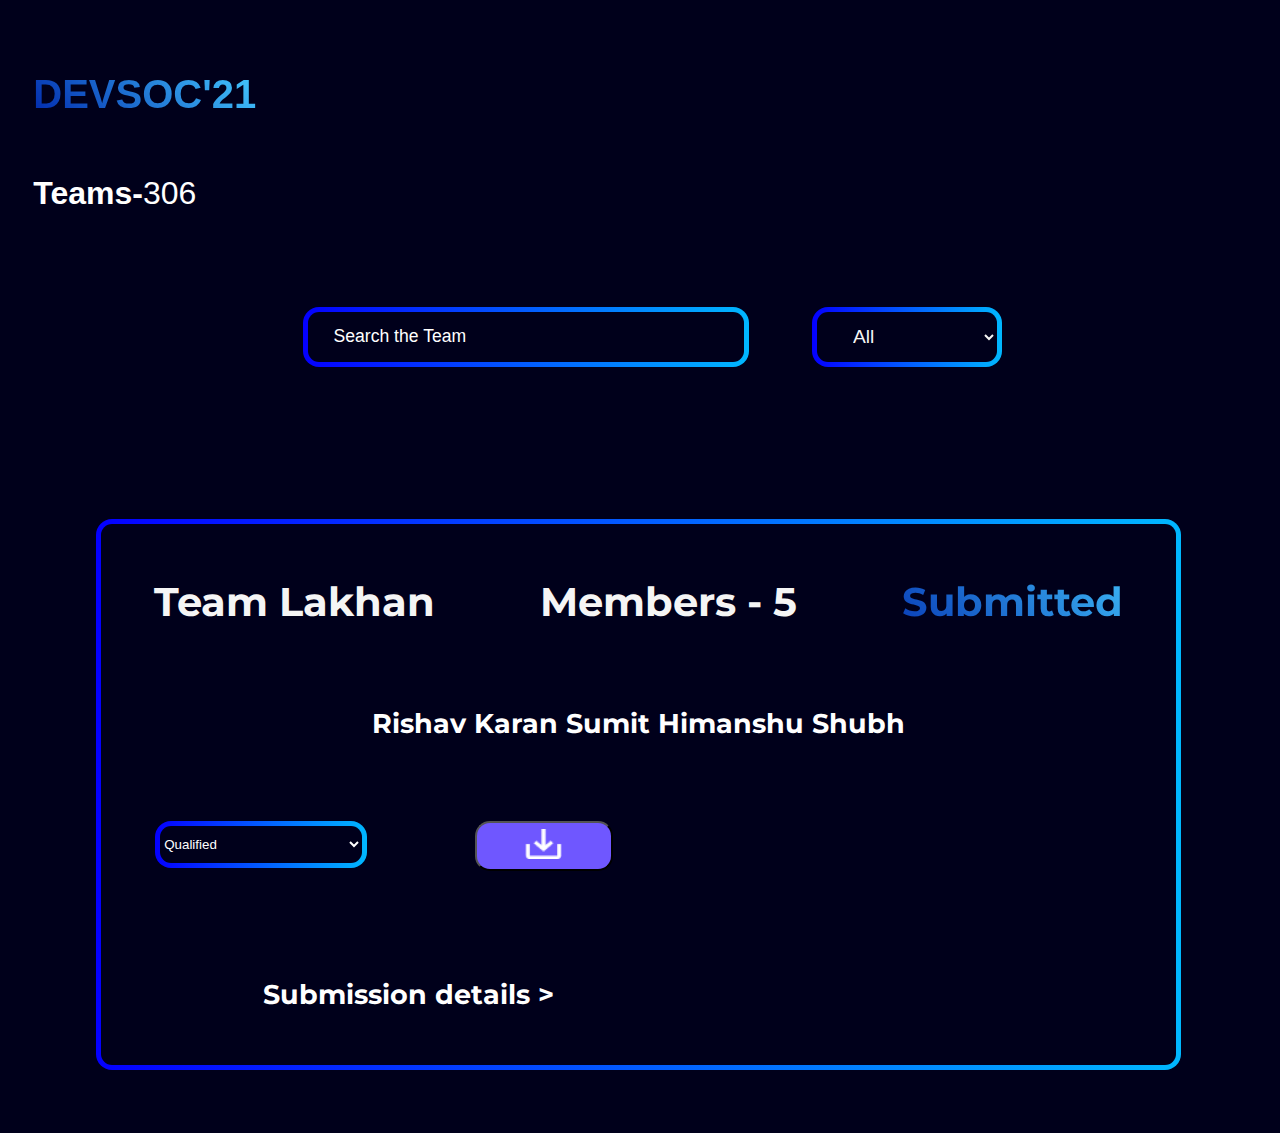
==== index.html @ c3250f4d "Updating Teamlist UI" ====
<!DOCTYPE html>
<html lang="en">

<head>
    <meta charset="UTF-8">
    <meta http-equiv="X-UA-Compatible" content="IE=edge">
    <meta name="viewport" content="width=device-width, initial-scale=1.0">
    <title>Devsoc Admin Portal</title>


    <link rel="stylesheet" href="styles.css">

    <link rel="stylesheet" href="https://cdnjs.cloudflare.com/ajax/libs/font-awesome/4.7.0/css/font-awesome.min.css">

</head>

<body>

    <header>

        <div class="header-container">

            <div id="brand">

                <h3>DEVSOC'21</h3>

            </div>

            <div id="teams">

                <h3>Teams-<span>306</span></h3>

            </div>


        </div>



        <nav>

            <div class="image-profile" id="profileicon">

                <i class='fas fa-user-alt' style='font-size:24px'></i>


            </div>


        </nav>

    </header>



    <div class="search-container">
        <form action="/action_page.php">
            <input type="text" placeholder="Search the Team" name="search" id="search">
            <select name="filterteams" id="filterteams">
                <option value="all">All</option>
                <option value="submitted">Submitted</option>
                <option value="not submitted">Not submitted</option>
            </select>
        </form>
    </div>


    <div class="summary">

        <div class="text">
            <h1 class="team">Team Lakhan</h1>
            <h1 class="members"> Members - 5 </h1>
            <h1 class="submitted"> Submitted</h1>
            <p class="names">Rishav Karan Sumit Himanshu Shubh</p>
        </div>

        <select name="qualifiedstatus" class="dropdown">
            <option value="qualified">Qualified</option>
            <option value="notqualified">Not qualified</option>
            <option value="review">Under review</option>
        </select>

        <button type="submit" class="zip">
            <img src="zip.png" alt="Save icon" />
        </button>

        <a href="#">Submission details > </a>

    </div>


</body>

</html>
---- styles.css ----
@import url('https://fonts.googleapis.com/css2?family=Montserrat:ital,wght@1,500&display=swap');


body{
    background-color: rgb(0, 0, 27);
}


.header-container{
    position: relative;
    margin: 2.5% 2%;
}


.header-container #brand{
    display: inline-block;
}

.header-container #brand h3{
    background-image: linear-gradient(45deg, rgb(0, 40, 172), rgb(68, 202, 255));
    background-size: 100%;
    -webkit-background-clip: text;
    -moz-background-clip: text;
    -webkit-text-fill-color: transparent; 
    -moz-text-fill-color: transparent;
    font-weight: bold;
    font-family: 'Poppins', sans-serif;
    font-size: 2.5rem;
}

.header-container #teams h3{
    display: inline-block;
    color: white;
    font-family: 'Open Sans', sans-serif;
    font-size: 2rem;
    margin-top: 1.5%;
}

.header-container #teams h3 span{
    display: inline-block;
    color: white;
    font-family: 'Open Sans', sans-serif;
    font-size: 2rem;
    font-weight: 300;
    
}

.search-container{
    height: 20vh;
}

.search-container form{
    display: flex;
    justify-content: center;

}

#search{
    /* display: inline-block; */
    background: 
     linear-gradient(rgb(0, 0, 27),rgb(0, 0, 27)) padding-box, /*this is your grey background*/
     linear-gradient(to right, #0400ff, #00b7ff) border-box;
    color: whitesmoke;
    padding: 1% 7.5% 1% 2%;
    border: 5px solid transparent;
    border-radius: 1rem;
    display:inline-block;
    margin: 2.5% 3.5%;
    outline:none;
    font-size: 1.1rem;
    width: 25%;
    font-weight: 500;
}

#search::placeholder{
    color: white;
}



#filterteams{
    background: 
     linear-gradient(rgb(0, 0, 27),rgb(0, 0, 27)) padding-box, /*this is your grey background*/
     linear-gradient(to right, #0400ff, #00b7ff) border-box;
    color: whitesmoke;
    padding: 0% 2.5%;
    border: 5px solid transparent;
    border-radius: 1rem;
    display:inline-block;
    margin: 2.5% 1.5%;
    outline:none;
    font-size: 1.2rem;
    width: 15%;
    height: 60px;
}

#filterteams option{
    background-color: rgb(37, 0, 80);
    padding: 15px;
    margin: 20px;
    font-size: 1.5rem;
    height: 20px;
    color: white;
}


.summary{	
    display: flex;
    flex-wrap: wrap;
    width: 85%;
	color:white;
	font-family: 'Montserrat', sans-serif;
	font-weight:bold;
	font-size: 1.7rem;;
	background: 
     linear-gradient(rgb(0, 0, 27),rgb(0, 0, 27)) padding-box, /*this is your grey background*/
     linear-gradient(to right, #0400ff, #00b7ff) border-box;
    border: 5px solid transparent;
    border-radius: 1rem;
	/* border-radius:30px; */
    /* width: 100%; */
    height: 100%;
    margin: 5% 7%;
}

.text{
	display:flex;
	justify-content:space-around;
	flex-wrap: wrap;
    
}

.text > .team, .text > .members, .text > .submitted{
    color: whitesmoke;
    font-size: 2.5rem;
    padding: 2.5%;
}


.text > .submitted{
    background-image: linear-gradient(45deg, rgb(0, 40, 172), rgb(68, 202, 255));
    background-size: 100%;
    -webkit-background-clip: text;
    -moz-background-clip: text;
    -webkit-text-fill-color: transparent; 
    -moz-text-fill-color: transparent;
    font-weight: bold;
    font-size: 2.5rem;
}


.dropdown{	
	height: 47px;
	width: 212px;
	background-color: rgb(37, 0, 80);
	color: white;
    background: 
     linear-gradient(rgb(0, 0, 27),rgb(0, 0, 27)) padding-box, /*this is your grey background*/
     linear-gradient(to right, #0400ff, #00b7ff) border-box;
    border: 5px solid transparent;
    border-radius: 1rem;
    margin: 5%;
}


.zip{
	display: flex;	
	justify-content: center;
	float: right;
	width: 138px;
	height: 50px;
	background-color: #6F57FF;
	border-radius: 15px;
    margin: 5%;
    outline: none;
}

.zip > img{
	margin-top: 5px;
	background-color: #6F57FF;
	height: 30px;	
}



.summary a{
    color: white;
    text-decoration: none;
    margin: 5% 15%;
}
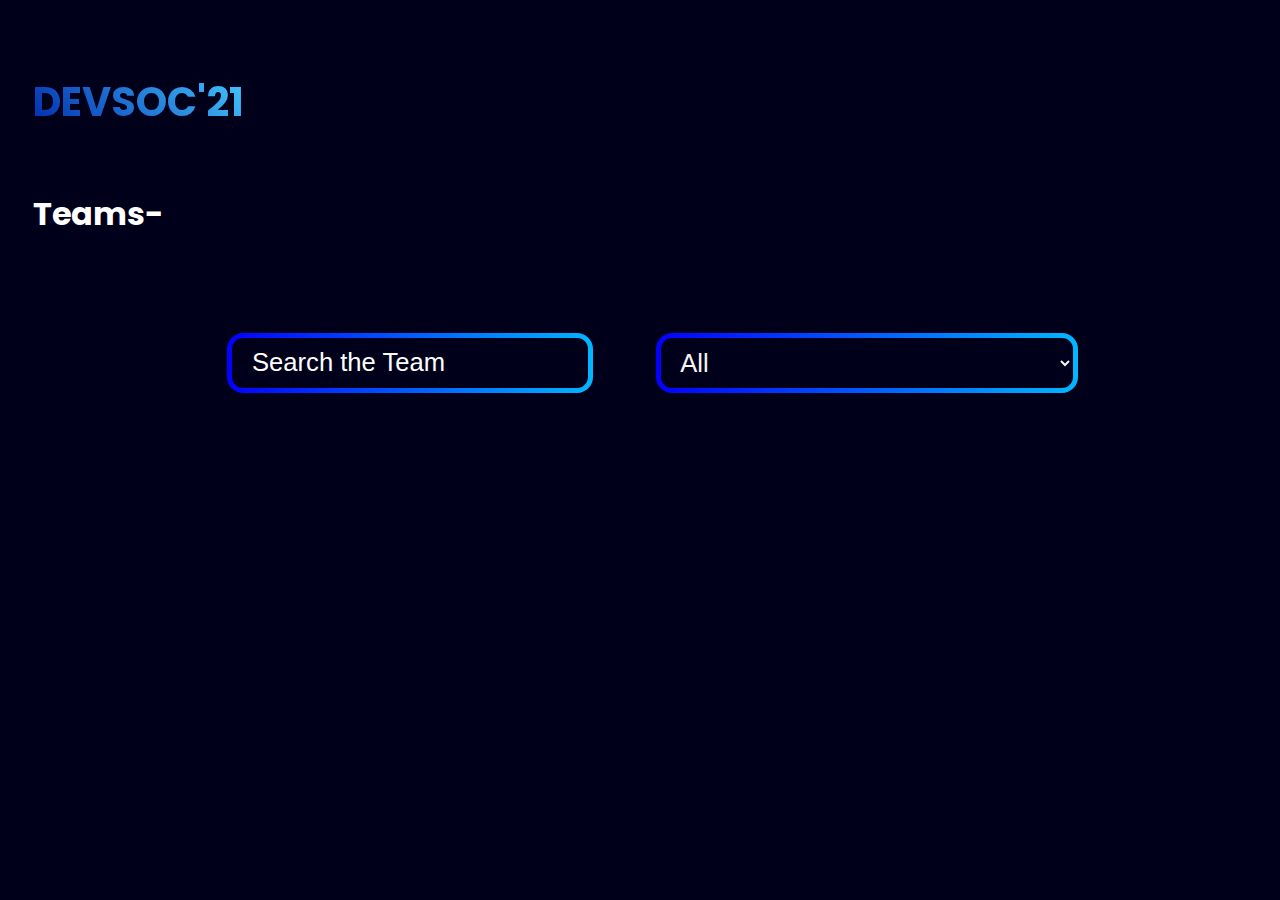
==== commit 2b1173c4: "feat: home page done" ====
--- a/index.html
+++ b/index.html
@@ -6,11 +6,10 @@
     <meta http-equiv="X-UA-Compatible" content="IE=edge">
     <meta name="viewport" content="width=device-width, initial-scale=1.0">
     <title>Devsoc Admin Portal</title>
-
-
     <link rel="stylesheet" href="styles.css">
-
     <link rel="stylesheet" href="https://cdnjs.cloudflare.com/ajax/libs/font-awesome/4.7.0/css/font-awesome.min.css">
+    <link rel="preconnect" href="https://fonts.gstatic.com">
+    <link href="https://fonts.googleapis.com/css2?family=Poppins" rel="stylesheet">
 
 </head>
 
@@ -28,7 +27,7 @@
 
             <div id="teams">
 
-                <h3>Teams-<span>306</span></h3>
+                <h3>Teams-<span id="count"></span></h3>
 
             </div>
 
@@ -59,36 +58,22 @@
             <select name="filterteams" id="filterteams">
                 <option value="all">All</option>
                 <option value="submitted">Submitted</option>
-                <option value="not submitted">Not submitted</option>
+                <option value="notsubmitted">Not Submitted</option>
+                <option value="shortlisted1">Shortlisted For DEVSOC'21</option>
+                <option value="notshortlisted1">Not Shortlisted For DEVSOC'21</option>
+                <option value="shortlisted2">Shortlisted For Round 2</option>
+                <option value="notshortlisted2">Not Shortlisted For Round 2</option>
+                <option value="selected">Selected For Final Round</option>
             </select>
         </form>
     </div>
 
 
-    <div class="summary">
-
-        <div class="text">
-            <h1 class="team">Team Lakhan</h1>
-            <h1 class="members"> Members - 5 </h1>
-            <h1 class="submitted"> Submitted</h1>
-            <p class="names">Rishav Karan Sumit Himanshu Shubh</p>
-        </div>
-
-        <select name="qualifiedstatus" class="dropdown">
-            <option value="qualified">Qualified</option>
-            <option value="notqualified">Not qualified</option>
-            <option value="review">Under review</option>
-        </select>
-
-        <button type="submit" class="zip">
-            <img src="zip.png" alt="Save icon" />
-        </button>
-
-        <a href="#">Submission details > </a>
+    <div class="cont">
 
     </div>
+    
 
-
+<script src="app.js"></script>
 </body>
-
 </html>--- a/styles.css
+++ b/styles.css
@@ -31,7 +31,7 @@
 .header-container #teams h3{
     display: inline-block;
     color: white;
-    font-family: 'Open Sans', sans-serif;
+    font-family: 'Poppins', sans-serif;
     font-size: 2rem;
     margin-top: 1.5%;
 }
@@ -39,7 +39,7 @@
 .header-container #teams h3 span{
     display: inline-block;
     color: white;
-    font-family: 'Open Sans', sans-serif;
+    font-family: 'Poppins', sans-serif;
     font-size: 2rem;
     font-weight: 300;
     
@@ -61,13 +61,13 @@
      linear-gradient(rgb(0, 0, 27),rgb(0, 0, 27)) padding-box, /*this is your grey background*/
      linear-gradient(to right, #0400ff, #00b7ff) border-box;
     color: whitesmoke;
-    padding: 1% 7.5% 1% 2%;
+    padding: 10px 20px 10px 20px;
     border: 5px solid transparent;
     border-radius: 1rem;
     display:inline-block;
     margin: 2.5% 3.5%;
     outline:none;
-    font-size: 1.1rem;
+    font-size: 1.6rem;
     width: 25%;
     font-weight: 500;
 }
@@ -83,15 +83,13 @@
      linear-gradient(rgb(0, 0, 27),rgb(0, 0, 27)) padding-box, /*this is your grey background*/
      linear-gradient(to right, #0400ff, #00b7ff) border-box;
     color: whitesmoke;
-    padding: 0% 2.5%;
+    padding: 10px 15px 10px 15px;
     border: 5px solid transparent;
     border-radius: 1rem;
     display:inline-block;
     margin: 2.5% 1.5%;
     outline:none;
-    font-size: 1.2rem;
-    width: 15%;
-    height: 60px;
+    font-size: 1.6rem;
 }
 
 #filterteams option{
@@ -106,10 +104,10 @@
 
 .summary{	
     display: flex;
-    flex-wrap: wrap;
+    flex-direction:column;
     width: 85%;
 	color:white;
-	font-family: 'Montserrat', sans-serif;
+	font-family: 'Poppins', sans-serif;
 	font-weight:bold;
 	font-size: 1.7rem;;
 	background: 
@@ -119,7 +117,6 @@
     border-radius: 1rem;
 	/* border-radius:30px; */
     /* width: 100%; */
-    height: 100%;
     margin: 5% 7%;
 }
 
@@ -151,7 +148,6 @@
 
 .dropdown{	
 	height: 47px;
-	width: 212px;
 	background-color: rgb(37, 0, 80);
 	color: white;
     background: 
@@ -160,13 +156,17 @@
     border: 5px solid transparent;
     border-radius: 1rem;
     margin: 5%;
+    padding-left:10px;
+    font-size: 20px;
+}
+.dropdown option{
+    color:#000000;
 }
 
 
 .zip{
 	display: flex;	
 	justify-content: center;
-	float: right;
 	width: 138px;
 	height: 50px;
 	background-color: #6F57FF;
@@ -188,10 +188,33 @@
     text-decoration: none;
     margin: 5% 15%;
 }
-
-
-
-
-
-
-
+.names{
+    display: flex;
+    justify-content: center;
+    font-size: 35px;
+}
+
+.lrow{
+    display: flex;
+    align-items: center;
+    justify-content: space-between;
+}
+.lrow1{
+    display: flex;
+    margin-left:50px;
+}
+
+.cont{
+    color: white;
+    display:flex;
+    align-items: center;
+    justify-content: flex-start;
+    flex-direction: column;
+    font-family: 'Poppins', sans-serif;
+    font-size: 30px;
+}
+
+
+
+
+
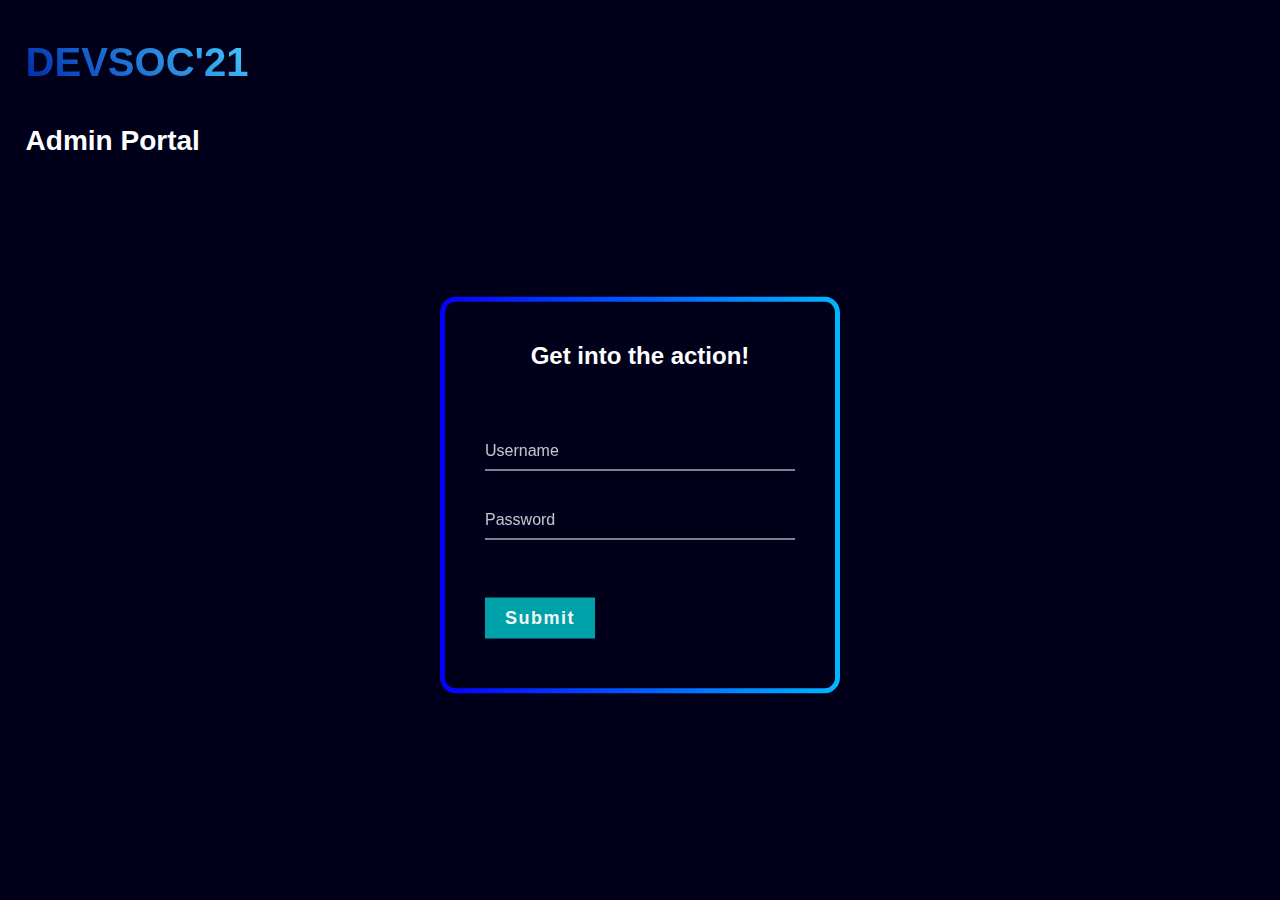
==== commit c9c64f1a: "Minor changes-adding logout" ====
--- a/index.html
+++ b/index.html
@@ -5,75 +5,54 @@
     <meta charset="UTF-8">
     <meta http-equiv="X-UA-Compatible" content="IE=edge">
     <meta name="viewport" content="width=device-width, initial-scale=1.0">
-    <title>Devsoc Admin Portal</title>
-    <link rel="stylesheet" href="styles.css">
-    <link rel="stylesheet" href="https://cdnjs.cloudflare.com/ajax/libs/font-awesome/4.7.0/css/font-awesome.min.css">
-    <link rel="preconnect" href="https://fonts.gstatic.com">
-    <link href="https://fonts.googleapis.com/css2?family=Poppins" rel="stylesheet">
+    <title>Login</title>
+
+    <link rel="stylesheet" href="login.css">
 
 </head>
 
 <body>
 
-    <header>
+    <div class="header-container">
 
-        <div class="header-container">
+        <div id="brand">
 
-            <div id="brand">
+            <h3>DEVSOC'21</h3>
 
-                <h3>DEVSOC'21</h3>
+        </div>
 
-            </div>
+        <div id="teams">
 
-            <div id="teams">
-
-                <h3>Teams-<span id="count"></span></h3>
-
-            </div>
-
+            <h3>Admin Portal</h3>
 
         </div>
 
 
+    </div>
 
-        <nav>
-
-            <div class="image-profile" id="profileicon">
-
-                <i class='fas fa-user-alt' style='font-size:24px'></i>
-
-
+    <div class="login-box">
+        <h2>Get into the action!</h2>
+        <form class="auth">
+            <div class="user-box">
+                <input type="text" name="" required="" placeholder="Username" id="uid">
+                
+            </div>
+            <div class="user-box">
+                <input type="password" name="" required="" placeholder="Password" id="pass">
+                
             </div>
 
+            <br> 
 
-        </nav>
-
-    </header>
-
-
-
-    <div class="search-container">
-        <form action="/action_page.php">
-            <input type="text" placeholder="Search the Team" name="search" id="search">
-            <select name="filterteams" id="filterteams">
-                <option value="all">All</option>
-                <option value="submitted">Submitted</option>
-                <option value="notsubmitted">Not Submitted</option>
-                <option value="shortlisted1">Shortlisted For DEVSOC'21</option>
-                <option value="notshortlisted1">Not Shortlisted For DEVSOC'21</option>
-                <option value="shortlisted2">Shortlisted For Round 2</option>
-                <option value="notshortlisted2">Not Shortlisted For Round 2</option>
-                <option value="selected">Selected For Final Round</option>
-            </select>
+            <input type="button" value="Submit" id="auth">
+            
         </form>
     </div>
 
 
-    <div class="cont">
+    <script src="app1.js"></script>
+    <script src="app.js"></script>
 
-    </div>
-    
+</body>
 
-<script src="app.js"></script>
-</body>
 </html>--- a/login.css
+++ b/login.css
@@ -0,0 +1,198 @@
+html {
+    height: 100%;
+  }
+  body {
+    margin:0;
+    padding:0;
+    font-family: sans-serif;
+    background-color: rgb(0, 0, 27);
+  }
+
+
+  .header-container{
+    position: relative;
+    margin: 0% 2%;
+}
+
+
+.header-container #brand{
+    display: inline-block;
+}
+
+.header-container #brand h3{
+    background-image: linear-gradient(45deg, rgb(0, 40, 172), rgb(68, 202, 255));
+    background-size: 100%;
+    -webkit-background-clip: text;
+    -moz-background-clip: text;
+    -webkit-text-fill-color: transparent; 
+    -moz-text-fill-color: transparent;
+    font-weight: bold;
+    font-family: 'Poppins', sans-serif;
+    font-size: 2.5rem;
+}
+
+.header-container #teams h3{
+    display: inline-block;
+    color: white;
+    font-family: 'Poppins', sans-serif;
+    font-size: 1.75rem;
+    margin-top: 0%;
+}
+
+
+  .login-box {
+    position: absolute;
+    top: 55%;
+    left: 50%;
+    width: 400px;
+    padding: 40px;
+    transform: translate(-50%, -50%);
+    background: 
+     linear-gradient(rgb(0, 0, 27),rgb(0, 0, 27)) padding-box, /*this is your grey background*/
+     linear-gradient(to right, #0400ff, #00b7ff) border-box;
+    color: whitesmoke;
+    border: 5px solid transparent;
+    border-radius: 1rem;
+    display:inline-block;
+    box-sizing: border-box;
+   
+  }
+  
+  .login-box h2 {
+    margin: 0 0 20%;
+    padding: 0;
+    color: #fff;
+    text-align: center;
+  }
+  
+  .login-box .user-box {
+    position: relative;
+  }
+  
+  .login-box .user-box input {
+    width: 100%;
+    padding: 10px 0;
+    font-size: 16px;
+    color: #fff;
+    margin-bottom: 30px;
+    border: none;
+    border-bottom: 1px solid #fff;
+    outline: none;
+    background: transparent;
+  }
+
+  
+  .user-box > input::placeholder{
+      color: whitesmoke;
+      opacity: 0.8;
+  }
+  
+  .login-box form > #auth {
+    position: relative;
+    display: inline-block;
+    padding: 10px 20px;
+    background-color: #00a2aa;
+    color: whitesmoke;
+    font-size: 18px;
+    text-decoration: none;
+    /* text-transform: uppercase; */
+    overflow: hidden;
+    transition: .5s;
+    margin: 10px 0px;
+    letter-spacing: 1.5px;
+    cursor: pointer;
+    border: none;
+    outline: none;
+    font-weight: 600;
+  }
+  
+  .login-box #auth:hover {
+    background: #04b3f8;
+    color: #fff;
+    border-radius: 5px;
+    box-shadow: 0 0 5px #01a7da,
+                0 0 25px #00b9f1,
+                0 0 50px #028dff,
+                0 0 100px #00b4e0;
+  }
+  
+  .login-box a span {
+    position: absolute;
+    display: block;
+  }
+  
+  /* .login-box a span:nth-child(1) {
+    top: 0;
+    left: -100%;
+    width: 100%;
+    height: 2px;
+    background: linear-gradient(90deg, transparent, #03e9f4);
+    animation: btn-anim1 1s linear infinite;
+  } */
+  
+  /* @keyframes btn-anim1 {
+    0% {
+      left: -100%;
+    }
+    50%,100% {
+      left: 100%;
+    }
+  } */
+  
+  /* .login-box a span:nth-child(2) {
+    top: -100%;
+    right: 0;
+    width: 2px;
+    height: 100%;
+    background: linear-gradient(180deg, transparent, #03e9f4);
+    animation: btn-anim2 1s linear infinite;
+    animation-delay: .25s
+  } */
+  
+  /* @keyframes btn-anim2 {
+    0% {
+      top: -100%;
+    }
+    50%,100% {
+      top: 100%;
+    }
+  } */
+  
+  /* .login-box a span:nth-child(3) {
+    bottom: 0;
+    right: -100%;
+    width: 100%;
+    height: 2px;
+    background: linear-gradient(270deg, transparent, #03e9f4);
+    animation: btn-anim3 1s linear infinite;
+    animation-delay: .5s
+  } */
+  
+  /* @keyframes btn-anim3 {
+    0% {
+      right: -100%;
+    }
+    50%,100% {
+      right: 100%;
+    }
+  } */
+  
+  /* .login-box a span:nth-child(4) {
+    bottom: -100%;
+    left: 0;
+    width: 2px;
+    height: 100%;
+    background: linear-gradient(360deg, transparent, #03e9f4);
+    animation: btn-anim4 1s linear infinite;
+    animation-delay: .75s
+  } */
+  
+  /* @keyframes btn-anim4 {
+    0% {
+      bottom: -100%;
+    }
+    50%,100% {
+      bottom: 100%;
+    }
+  } */
+  